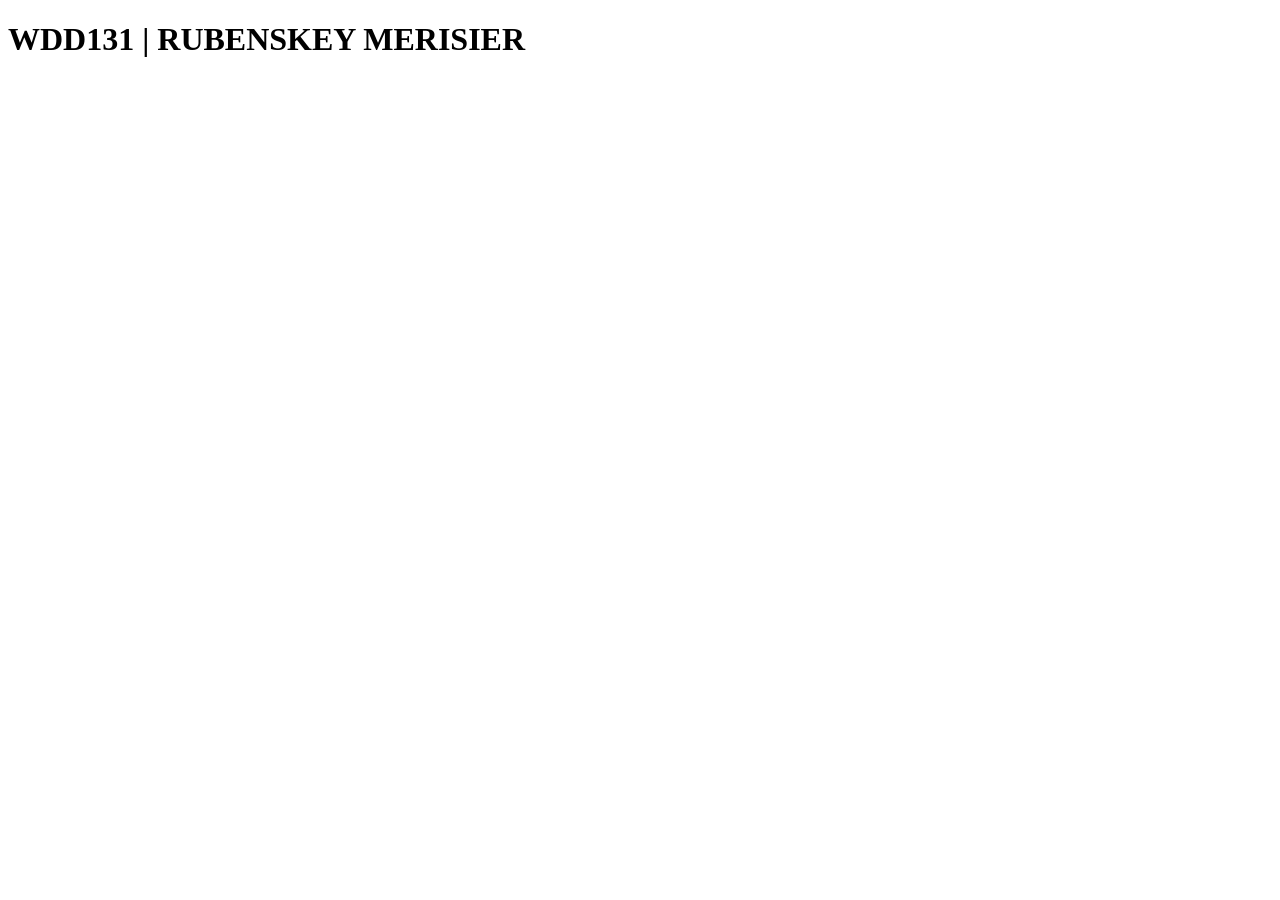
==== index.html @ 30d19f28 "Commit" ====
<!DOCTYPE html>
<html lang="en">
<head>
    <meta charset="UTF-8">
    <meta name="viewport" content="width=device-width, initial-scale=1.0">
    <title>WDD131 | Rubenskey Merisier</title>
</head>
<body>
    <h1>WDD131 | RUBENSKEY MERISIER</h1>
</body>
</html>
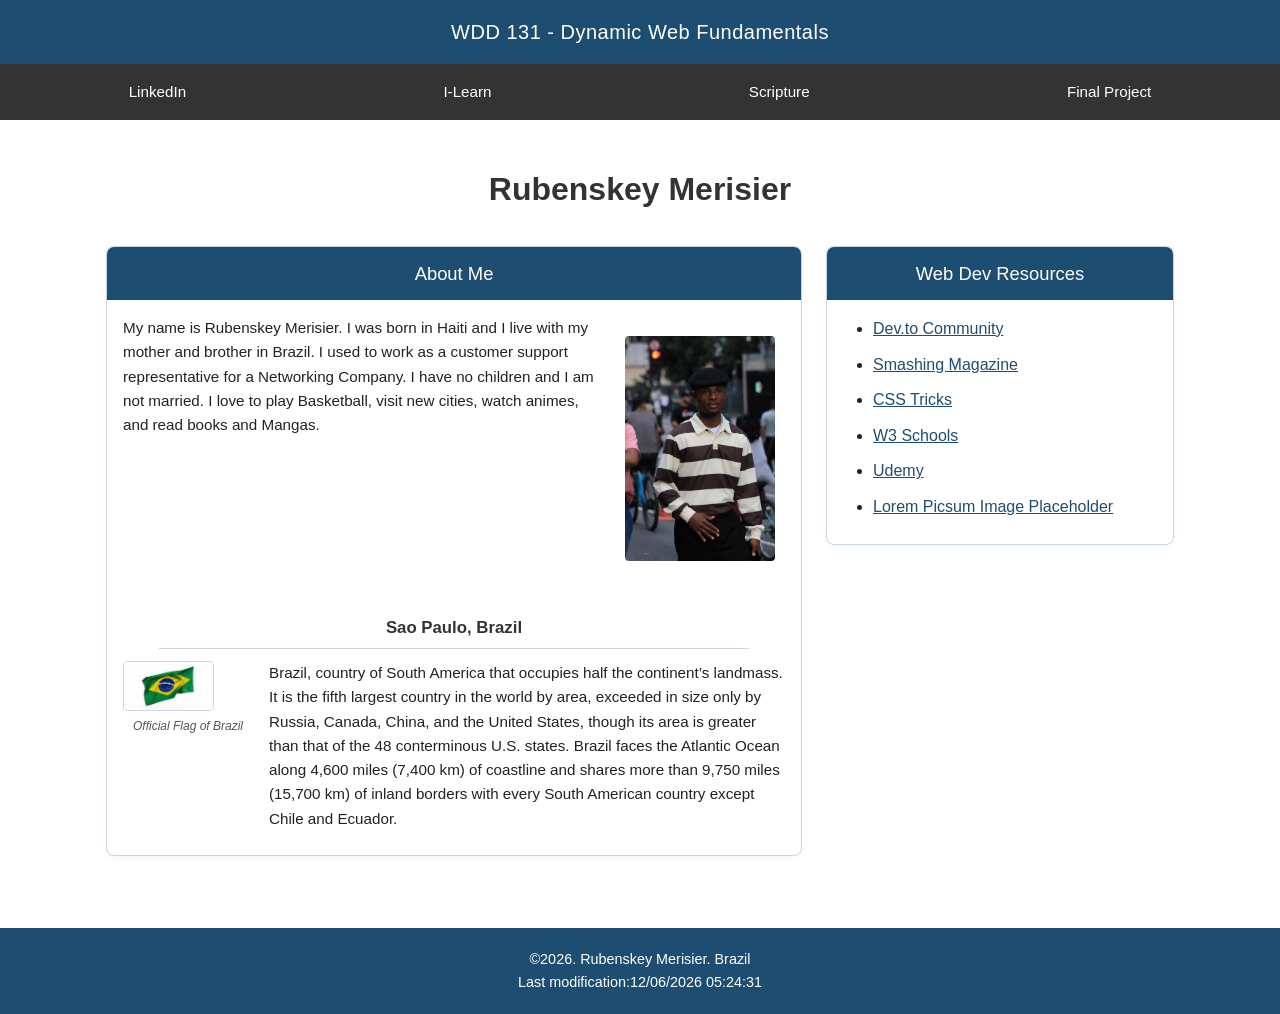
==== commit c941733a: "index1" ====
--- a/index.html
+++ b/index.html
@@ -3,9 +3,67 @@
 <head>
     <meta charset="UTF-8">
     <meta name="viewport" content="width=device-width, initial-scale=1.0">
-    <title>WDD131 | Rubenskey Merisier</title>
+    <title>WDD131 - Dynamic Web Fundamentals - Rubenskey Merisier</title>
+    <meta name="description" content="Web page design and style">
+    <meta name="author" content="Rubenskey Merisier">
+    <link rel="stylesheet" href="styles/base.css">
+    <script src="scripts/getdates.js" defer></script>
 </head>
 <body>
-    <h1>WDD131 | RUBENSKEY MERISIER</h1>
+   <header>
+        <span id="course-title">
+            <h1>WDD 131 - Dynamic Web Fundamentals</h1>
+        </span>
+        <nav>
+            <a href="https://www.linkedin.com/in/rubenskey-m%C3%A9risier-2254582a8/">LinkedIn</a>
+            <a href="https://byupw.instructure.com/">I-Learn</a>
+            <a href="https://www.churchofjesuschrist.org/study/scriptures/bofm/1-ne/3?lang=eng&id=p7#p7">Scripture</a>
+            <a href="">Final Project</a>
+        </nav>
+   </header>
+
+   <main>
+        <div class="div1">
+            <h1>Rubenskey Merisier</h1>
+        </div>
+        <div class="div2">
+            <section class="card">
+                <h2>About Me</h2>
+                
+                <!-- Conteneur pour le premier paragraphe et la photo côte à côte -->
+                <div class="about-top">
+                    <p>My name is Rubenskey Merisier. I was born in Haiti and I live with my mother and brother in Brazil. I used to work as a customer support representative for a Networking Company. I have no children and I am not married. I love to play Basketball, visit new cities, watch animes, and read books and Mangas.</p>
+                    <img src="images/rubenskey.jpeg" alt="picture-of-rubenskey" class="profile-img">
+                </div>
+
+                <h3>Sao Paulo, Brazil</h3>
+                
+                <!-- Conteneur pour le drapeau et la description du pays côte à côte -->
+                <div class="country-info">
+                    <div class="flag-container">
+                        <img src="images/brazilian-flag.jpg" alt="Flag of Brazil">
+                        <span class="flag-caption">Official Flag of Brazil</span>
+                    </div>
+                    <p>Brazil, country of South America that occupies half the continent’s landmass. It is the fifth largest country in the world by area, exceeded in size only by Russia, Canada, China, and the United States, though its area is greater than that of the 48 conterminous U.S. states. Brazil faces the Atlantic Ocean along 4,600 miles (7,400 km) of coastline and shares more than 9,750 miles (15,700 km) of inland borders with every South American country except Chile and Ecuador.</p>
+                </div>
+            </section>
+             <section class="card">
+                <h2>Web Dev Resources</h2>
+                <ul class="resource-list">
+                    <li><a href="https://dev.to" target="_blank">Dev.to Community</a></li>
+                    <li><a href="https://www.smashingmagazine.com" target="_blank">Smashing Magazine</a></li>
+                    <li><a href="https://css-tricks.com" target="_blank">CSS Tricks</a></li>
+                    <li><a href="https://www.w3schools.com" target="_blank">W3 Schools</a></li>
+                    <li><a href="https://www.udemy.com" target="_blank">Udemy</a></li>
+                    <li><a href="https://picsum.photos" target="_blank">Lorem Picsum Image Placeholder</a></li>
+                </ul>
+            </section>
+        </div>
+   </main>
+
+   <footer>
+        <p>&copy;2026. Rubenskey Merisier. Brazil</p>
+        <p id="lastModified"></p>
+   </footer>
 </body>
 </html>
--- a/styles/base.css
+++ b/styles/base.css
@@ -0,0 +1,257 @@
+/* ==========================
+   Global Reset & Variables
+   ========================== */
+:root {
+    --primary-color: #1e4d72; /* Steel Blue */
+    --secondary-color: #333333; /* Dark Charcoal */
+    --text-color: #222222;
+    --border-color: #cbd5e1;
+    --card-bg: #ffffff;
+}
+
+* {
+    box-sizing: border-box;
+    margin: 0;
+    padding: 0;
+}
+
+body {
+    font-family: Arial, sans-serif;
+    color: var(--text-color);
+    background-color: #ffffff;
+    line-height: 1.6;
+}
+
+/* ==========================
+   Header & Navigation
+   ========================== */
+header {
+    background-color: var(--primary-color);
+    color: white;
+}
+
+#course-title {
+    display: block;
+    text-align: center;
+    padding: 16px 0;
+}
+
+#course-title h1 {
+    font-size: 1.25rem;
+    font-weight: 400;
+    letter-spacing: 0.5px;
+}
+
+nav {
+    display: flex;
+    justify-content: space-around;
+    background-color: var(--secondary-color);
+    padding: 12px 0;
+}
+
+nav a {
+    color: white;
+    text-decoration: none;
+    font-size: 0.95rem;
+    padding: 4px 12px;
+    transition: opacity 0.2s ease;
+}
+
+nav a:hover {
+    text-decoration: underline;
+    opacity: 0.85;
+}
+
+/* ==========================
+   Main Content Layout
+   ========================== */
+main {
+    max-width: 1100px;
+    margin: 0 auto;
+    padding: 24px 16px;
+}
+
+.div1 {
+    text-align: center;
+    margin: 20px 0 30px 0;
+}
+
+.div1 h1 {
+    font-size: 2rem;
+    color: var(--secondary-color);
+}
+
+/* Two-Column Grid for Cards */
+.div2 {
+    display: grid;
+    grid-template-columns: 2fr 1fr;
+    gap: 24px;
+    align-items: start;
+}
+
+
+/* ==========================
+   Card Styling
+   ========================== */
+.card {
+    border: 1px solid var(--border-color);
+    border-radius: 8px;
+    background-color: var(--card-bg);
+    overflow: hidden;
+    box-shadow: 0 2px 6px rgba(0, 0, 0, 0.04);
+}
+
+.card h2 {
+    background-color: var(--primary-color);
+    color: white;
+    text-align: center;
+    padding: 12px;
+    font-size: 1.15rem;
+    font-weight: 500;
+    margin-bottom: 16px;
+}
+
+.card p {
+    padding: 0 16px;
+    margin-bottom: 16px;
+    font-size: 0.95rem;
+}
+
+.card img {
+    display: block;
+    max-width: 70%;
+    height: auto;
+    margin:20px 10px 30px auto;
+    border-radius: 4px;
+}
+
+.card h3 {
+    text-align: center;
+    font-size: 1.05rem;
+    margin: 24px 0 12px 0;
+    padding-bottom: 6px;
+    border-bottom: 1px solid var(--border-color);
+    width: 85%;
+    margin-left: auto;
+    margin-right: auto;
+    color: var(--secondary-color);
+}
+
+/*about me Styling*/
+.country-info {
+    display: flex;
+    gap: 16px;
+    align-items: flex-start;
+    padding: 0 16px;
+    margin-bottom: 24px;
+}
+
+.flag-container {
+    flex-shrink: 0;
+    width: 140px;
+    text-align: center;
+}
+
+.flag-container img {
+    width: 100%;
+    height: auto;
+    border: 1px solid var(--border-color);
+    margin: 0 0 6px 0;
+}
+
+.flag-caption {
+    font-size: 0.8rem;
+    font-style: italic;
+    color: #555555;
+    display: block;
+}
+
+/* Ajustement de la photo de profil pour qu'elle s'aligne bien à droite ou se comporte correctement */
+/* Mise en page de la partie supérieure (Texte de présentation + Photo) */
+.about-top {
+    display: flex;
+    gap: 20px;
+    align-items: flex-start;
+    padding: 0 16px;
+    margin-bottom: 16px;
+}
+
+.about-top p {
+    padding: 0;
+    margin: 0;
+    flex: 1;
+}
+
+/* Style de votre photo de profil */
+.profile-img {
+    width: 150px;
+    height: auto;
+    border-radius: 4px;
+    flex-shrink: 0;
+    object-fit: cover;
+}
+
+.country-info {
+    display: flex;
+    gap: 16px;
+    align-items: flex-start;
+    padding: 0 16px;
+    margin-bottom: 24px;
+}
+
+.flag-container {
+    flex-shrink: 0;
+    width: 130px;
+    text-align: center;
+}
+
+.flag-container img {
+    width: 100%;
+    height: auto;
+    border: 1px solid var(--border-color);
+    margin: 0 0 6px 0;
+    display: block;
+}
+
+.flag-caption {
+    font-size: 0.75rem;
+    font-style: italic;
+    color: #555555;
+    display: block;
+}
+
+.country-info p {
+    padding: 0;
+    margin: 0;
+}
+
+/* Web Dev Resources List Styling */
+.card ul.resource-list {
+    margin: 16px 24px 24px 36px;
+    padding-left: 10px;
+}
+
+.card ul.resource-list li {
+    margin-bottom: 10px;
+}
+
+.card ul.resource-list li a {
+    color: #1e4d72;
+    text-decoration: underline;
+}
+
+.card ul.resource-list li a:hover {
+    color: #0b253a;
+}
+
+/* ==========================
+   Footer Styling
+   ========================== */
+footer {
+    background-color: var(--primary-color);
+    color: white;
+    text-align: center;
+    padding: 20px 0;
+    margin-top: 48px;
+    font-size: 0.9rem;
+}
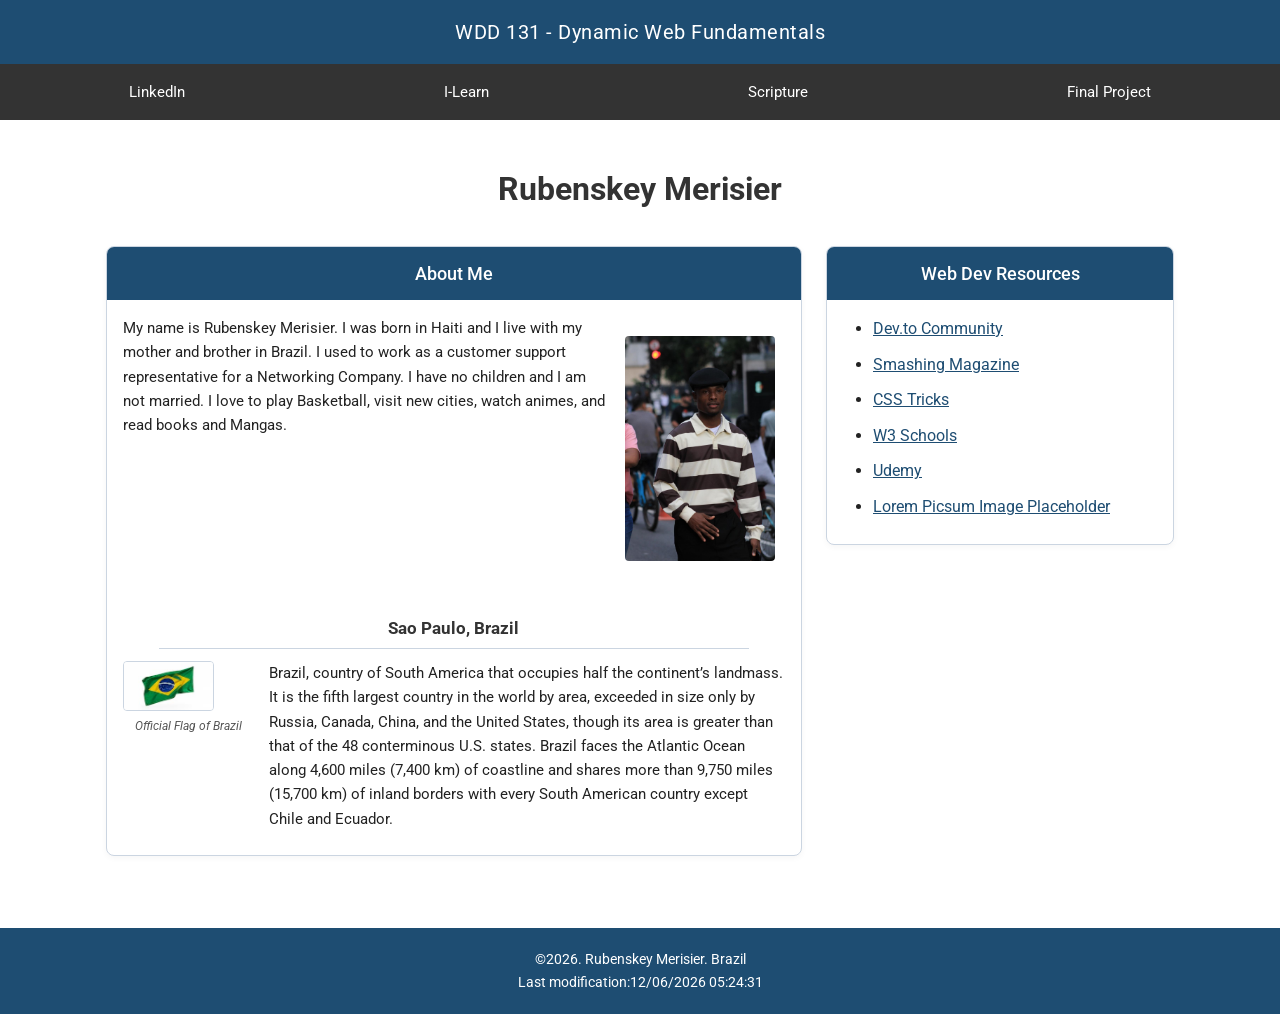
==== commit 89978b98: "cor1" ====
--- a/index.html
+++ b/index.html
@@ -4,8 +4,13 @@
     <meta charset="UTF-8">
     <meta name="viewport" content="width=device-width, initial-scale=1.0">
     <title>WDD131 - Dynamic Web Fundamentals - Rubenskey Merisier</title>
-    <meta name="description" content="Web page design and style">
+    <meta name="description" content="Web page design and style for the WDD 131 course in term 6, 2026">
     <meta name="author" content="Rubenskey Merisier">
+
+    <link rel="preconnect" href="https://fonts.googleapis.com">
+    <link rel="preconnect" href="https://fonts.gstatic.com" crossorigin>
+    <link href="https://fonts.googleapis.com/css2?family=Roboto:wght@300;400;700&display=swap" rel="stylesheet">
+    
     <link rel="stylesheet" href="styles/base.css">
     <script src="scripts/getdates.js" defer></script>
 </head>
@@ -18,13 +23,13 @@
             <a href="https://www.linkedin.com/in/rubenskey-m%C3%A9risier-2254582a8/">LinkedIn</a>
             <a href="https://byupw.instructure.com/">I-Learn</a>
             <a href="https://www.churchofjesuschrist.org/study/scriptures/bofm/1-ne/3?lang=eng&id=p7#p7">Scripture</a>
-            <a href="">Final Project</a>
+            <a href="Final_Project/">Final Project</a>
         </nav>
    </header>
 
    <main>
         <div class="div1">
-            <h1>Rubenskey Merisier</h1>
+            <h2>Rubenskey Merisier</h2>
         </div>
         <div class="div2">
             <section class="card">
@@ -62,7 +67,9 @@
    </main>
 
    <footer>
-        <p>&copy;2026. Rubenskey Merisier. Brazil</p>
+        <span id="currentyear">
+            <p>&copy;2026. Rubenskey Merisier. Brazil</p>
+        </span>
         <p id="lastModified"></p>
    </footer>
 </body>
--- a/styles/base.css
+++ b/styles/base.css
@@ -16,7 +16,7 @@
 }
 
 body {
-    font-family: Arial, sans-serif;
+    font-family: 'Roboto', Arial, sans-serif;
     color: var(--text-color);
     background-color: #ffffff;
     line-height: 1.6;
@@ -76,7 +76,7 @@
     margin: 20px 0 30px 0;
 }
 
-.div1 h1 {
+.div1 h2 {
     font-size: 2rem;
     color: var(--secondary-color);
 }
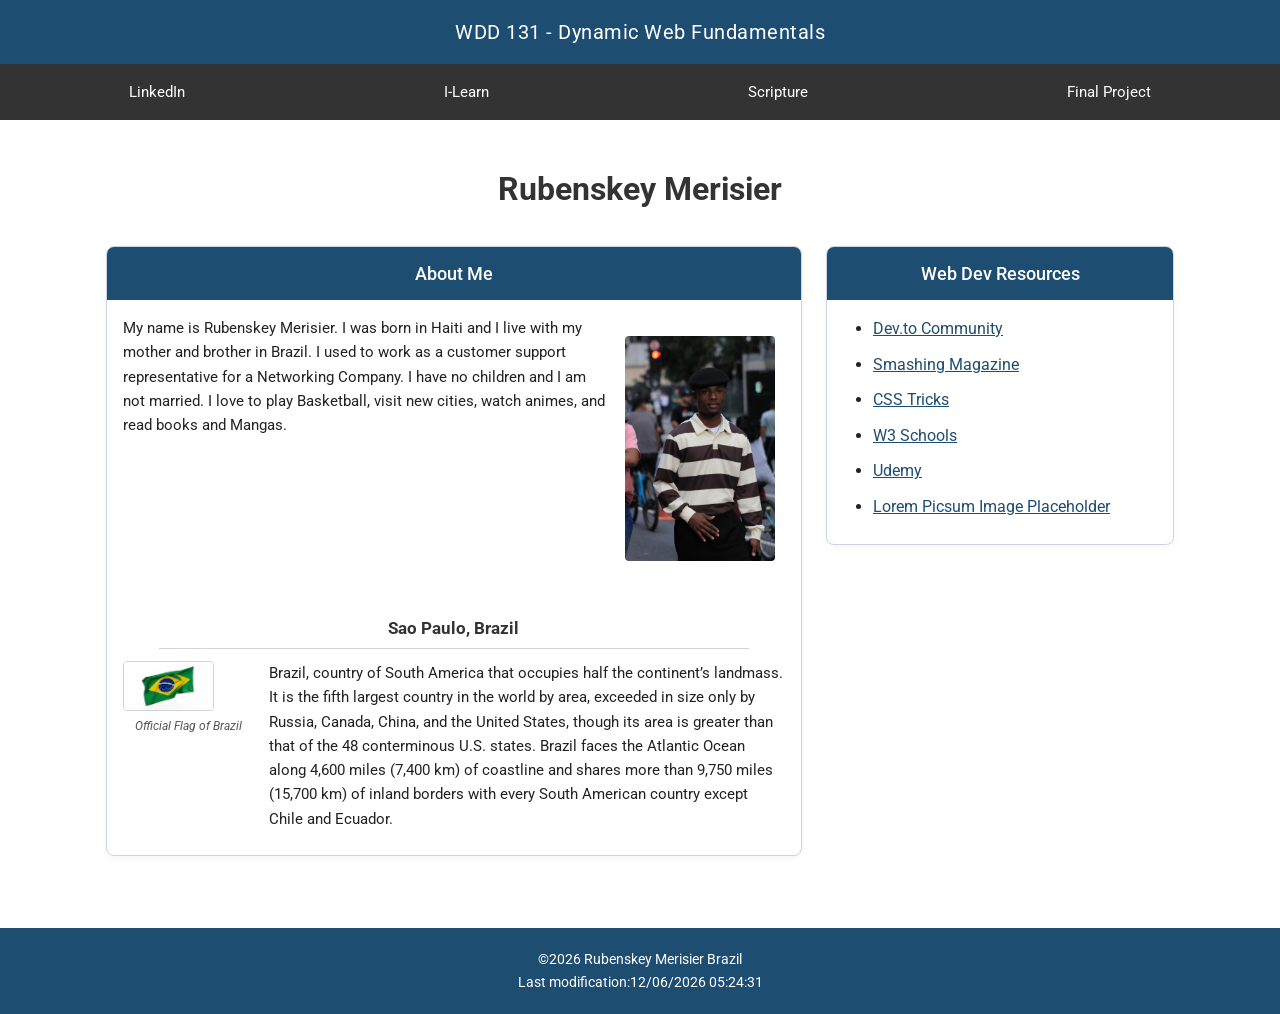
==== commit 1cee5e17: "html text modification" ====
--- a/index.html
+++ b/index.html
@@ -10,7 +10,7 @@
     <link rel="preconnect" href="https://fonts.googleapis.com">
     <link rel="preconnect" href="https://fonts.gstatic.com" crossorigin>
     <link href="https://fonts.googleapis.com/css2?family=Roboto:wght@300;400;700&display=swap" rel="stylesheet">
-    
+
     <link rel="stylesheet" href="styles/base.css">
     <script src="scripts/getdates.js" defer></script>
 </head>
@@ -67,9 +67,7 @@
    </main>
 
    <footer>
-        <span id="currentyear">
-            <p>&copy;2026. Rubenskey Merisier. Brazil</p>
-        </span>
+        <p>&copy;2026 <span>Rubenskey Merisier</span> Brazil</p>
         <p id="lastModified"></p>
    </footer>
 </body>
--- a/styles/base.css
+++ b/styles/base.css
@@ -89,7 +89,6 @@
     align-items: start;
 }
 
-
 /* ==========================
    Card Styling
    ========================== */
@@ -121,7 +120,7 @@
     display: block;
     max-width: 70%;
     height: auto;
-    margin:20px 10px 30px auto;
+    margin: 20px 10px 30px auto;
     border-radius: 4px;
 }
 
@@ -137,7 +136,31 @@
     color: var(--secondary-color);
 }
 
-/*about me Styling*/
+/* ==========================
+   About Me Section Styling
+   ========================== */
+.about-top {
+    display: flex;
+    gap: 20px;
+    align-items: flex-start;
+    padding: 0 16px;
+    margin-bottom: 16px;
+}
+
+.about-top p {
+    padding: 0;
+    margin: 0;
+    flex: 1;
+}
+
+.profile-img {
+    width: 150px;
+    height: auto;
+    border-radius: 4px;
+    flex-shrink: 0;
+    object-fit: cover;
+}
+
 .country-info {
     display: flex;
     gap: 16px;
@@ -148,7 +171,7 @@
 
 .flag-container {
     flex-shrink: 0;
-    width: 140px;
+    width: 130px;
     text-align: center;
 }
 
@@ -157,59 +180,6 @@
     height: auto;
     border: 1px solid var(--border-color);
     margin: 0 0 6px 0;
-}
-
-.flag-caption {
-    font-size: 0.8rem;
-    font-style: italic;
-    color: #555555;
-    display: block;
-}
-
-/* Ajustement de la photo de profil pour qu'elle s'aligne bien à droite ou se comporte correctement */
-/* Mise en page de la partie supérieure (Texte de présentation + Photo) */
-.about-top {
-    display: flex;
-    gap: 20px;
-    align-items: flex-start;
-    padding: 0 16px;
-    margin-bottom: 16px;
-}
-
-.about-top p {
-    padding: 0;
-    margin: 0;
-    flex: 1;
-}
-
-/* Style de votre photo de profil */
-.profile-img {
-    width: 150px;
-    height: auto;
-    border-radius: 4px;
-    flex-shrink: 0;
-    object-fit: cover;
-}
-
-.country-info {
-    display: flex;
-    gap: 16px;
-    align-items: flex-start;
-    padding: 0 16px;
-    margin-bottom: 24px;
-}
-
-.flag-container {
-    flex-shrink: 0;
-    width: 130px;
-    text-align: center;
-}
-
-.flag-container img {
-    width: 100%;
-    height: auto;
-    border: 1px solid var(--border-color);
-    margin: 0 0 6px 0;
     display: block;
 }
 
@@ -225,7 +195,9 @@
     margin: 0;
 }
 
-/* Web Dev Resources List Styling */
+/* ==========================
+   Web Dev Resources List
+   ========================== */
 .card ul.resource-list {
     margin: 16px 24px 24px 36px;
     padding-left: 10px;
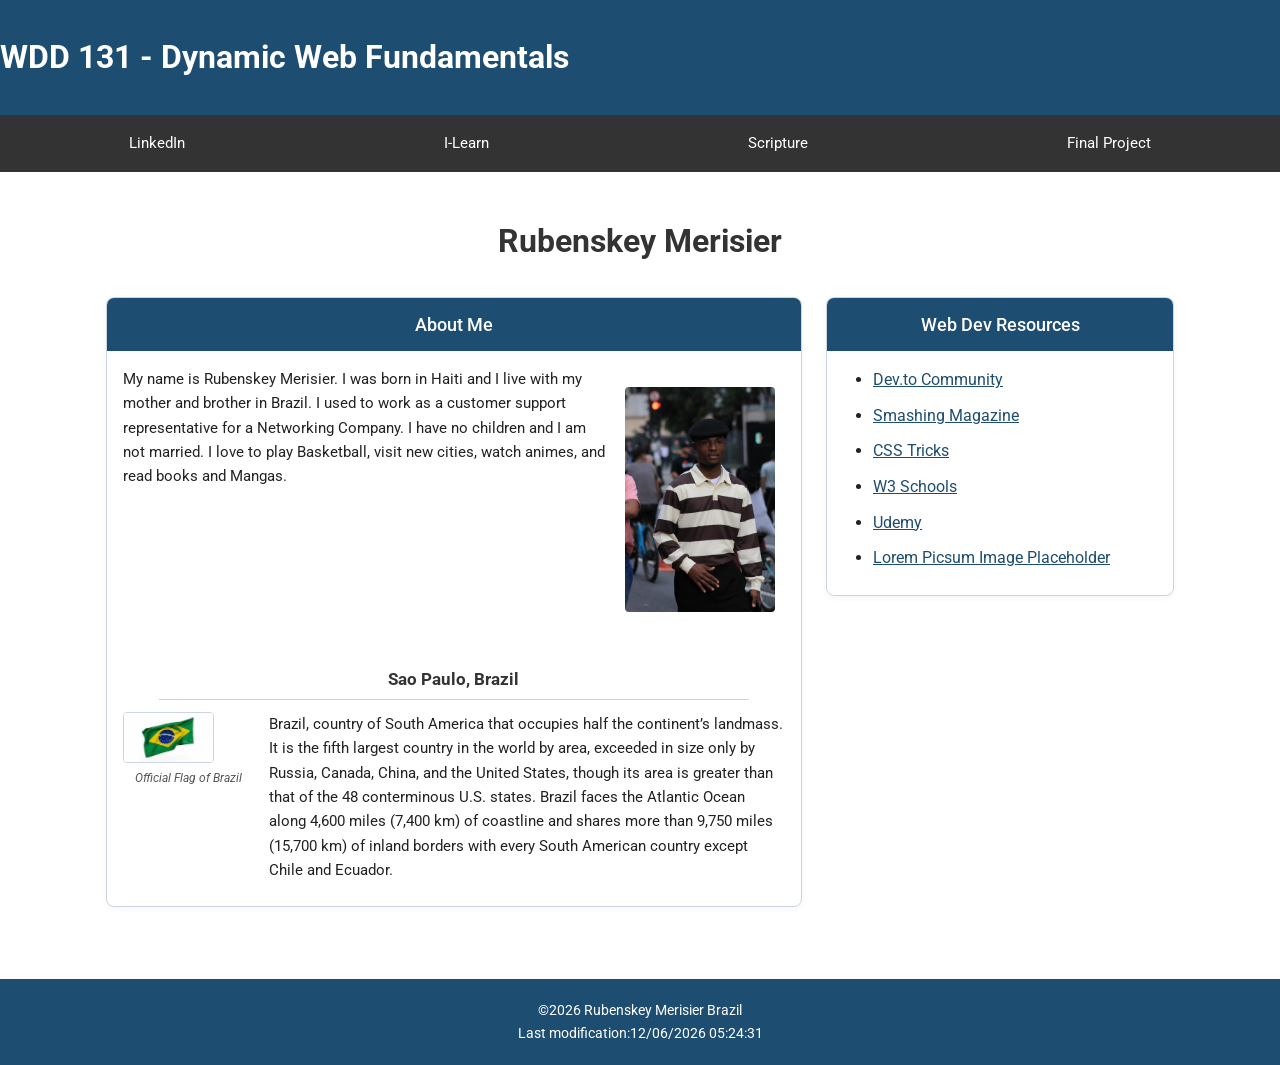
==== commit 8e1b67ea: "2" ====
--- a/index.html
+++ b/index.html
@@ -16,9 +16,7 @@
 </head>
 <body>
    <header>
-        <span id="course-title">
-            <h1>WDD 131 - Dynamic Web Fundamentals</h1>
-        </span>
+            <h1><span id="course-title"></span>WDD 131 - Dynamic Web Fundamentals<span id="course-title"></span></h1>
         <nav>
             <a href="https://www.linkedin.com/in/rubenskey-m%C3%A9risier-2254582a8/">LinkedIn</a>
             <a href="https://byupw.instructure.com/">I-Learn</a>
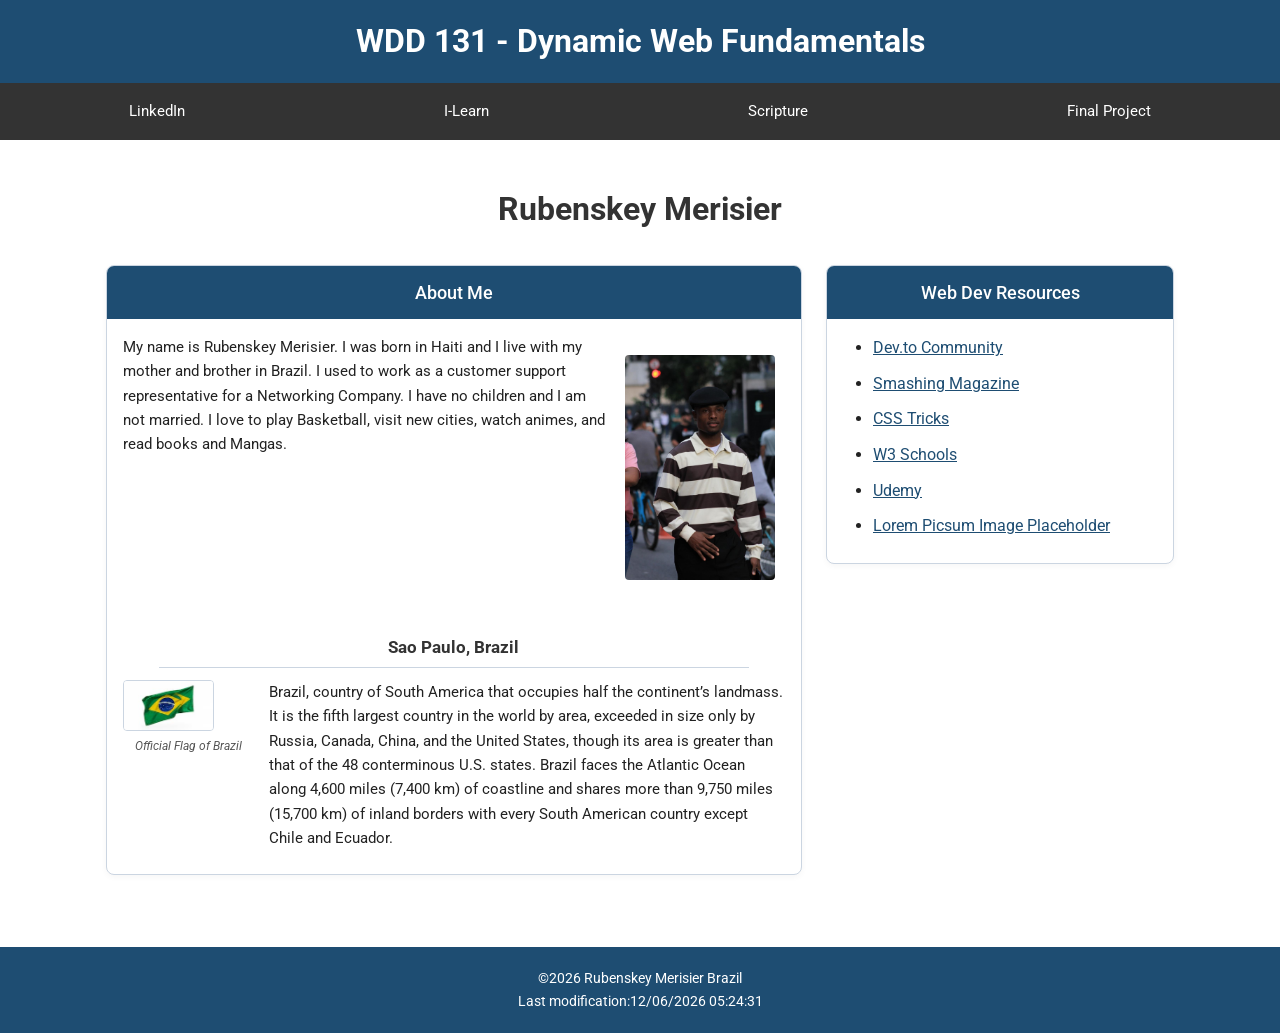
==== commit 8e17dd62: "3" ====
--- a/index.html
+++ b/index.html
@@ -16,7 +16,7 @@
 </head>
 <body>
    <header>
-            <h1><span id="course-title"></span>WDD 131 - Dynamic Web Fundamentals<span id="course-title"></span></h1>
+            <h1><span id="course-title">WDD 131 - Dynamic Web Fundamentals</span></h1>
         <nav>
             <a href="https://www.linkedin.com/in/rubenskey-m%C3%A9risier-2254582a8/">LinkedIn</a>
             <a href="https://byupw.instructure.com/">I-Learn</a>
